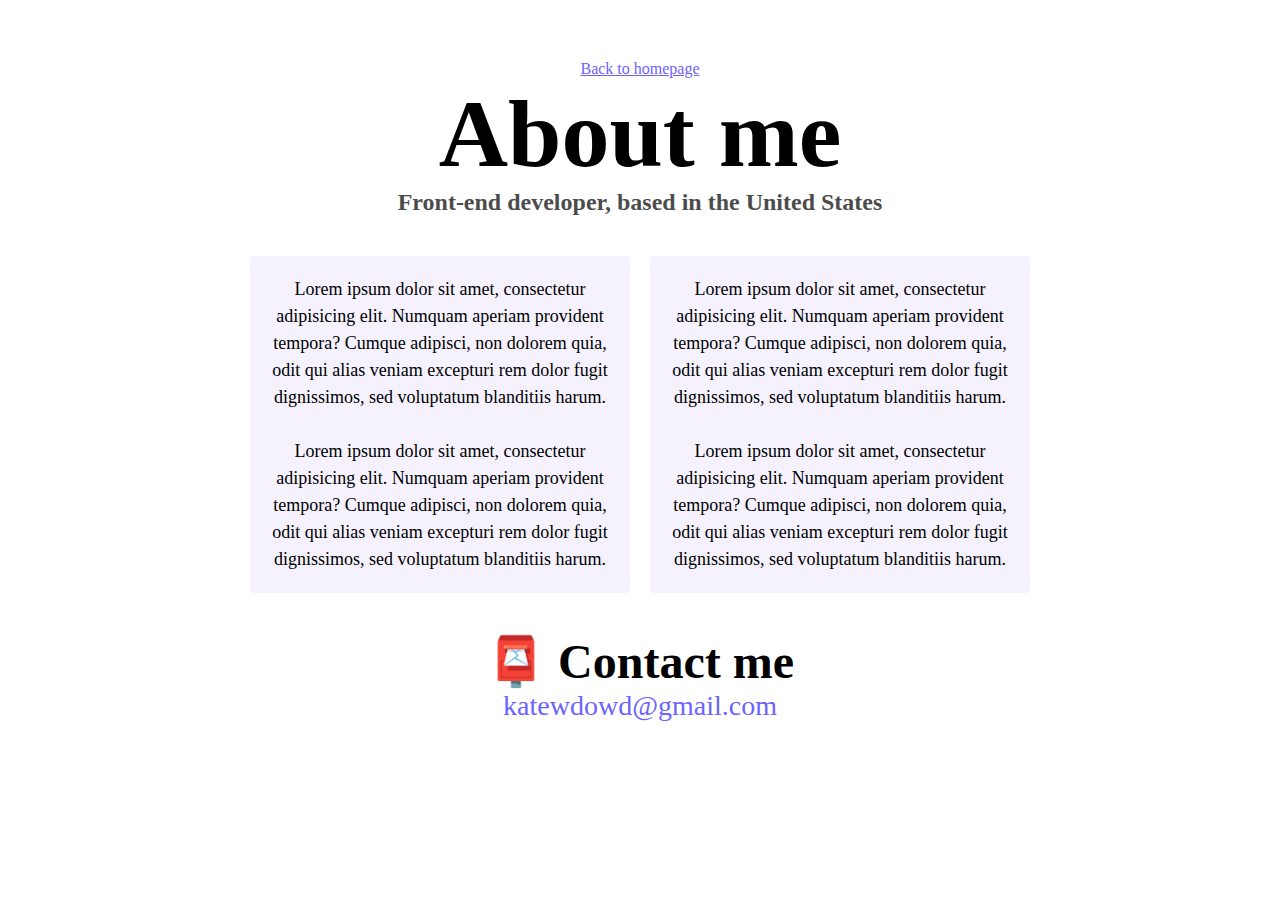
==== about.html @ afcb58ba "Initial commit" ====
<!DOCTYPE html>
<html lang="en">
  <head>
    <meta charset="UTF-8" />
    <meta name="viewport" content="width=device-width, initial-scale=1.0" />
    <meta http-equiv="X-UA-Compatible" content="ie=edge" />
    <link rel="stylesheet" href="src/style.css" />
    <title>Kate Dowd</title>
  </head>
  <body>
    <a href="index.html" class="homepage-link">Back to homepage</a>
    <h1>About me</h1>
    <h3>Front-end developer, based in the United States</h3>
    <div class="about-paragraphs">
      <p>
        Lorem ipsum dolor sit amet, consectetur adipisicing elit. Numquam
        aperiam provident tempora? Cumque adipisci, non dolorem quia, odit qui
        alias veniam excepturi rem dolor fugit dignissimos, sed voluptatum
        blanditiis harum.
        <br />
        <br />
        Lorem ipsum dolor sit amet, consectetur adipisicing elit. Numquam
        aperiam provident tempora? Cumque adipisci, non dolorem quia, odit qui
        alias veniam excepturi rem dolor fugit dignissimos, sed voluptatum
        blanditiis harum.
      </p>
      <p>
        Lorem ipsum dolor sit amet, consectetur adipisicing elit. Numquam
        aperiam provident tempora? Cumque adipisci, non dolorem quia, odit qui
        alias veniam excepturi rem dolor fugit dignissimos, sed voluptatum
        blanditiis harum.
        <br />
        <br />
        Lorem ipsum dolor sit amet, consectetur adipisicing elit. Numquam
        aperiam provident tempora? Cumque adipisci, non dolorem quia, odit qui
        alias veniam excepturi rem dolor fugit dignissimos, sed voluptatum
        blanditiis harum.
      </p>
    </div>
    <div id="contact">
      <h2>📮 Contact me</h2>
      <a href="mailto:katewdowd@gmail.com" class="email-link"
        >katewdowd@gmail.com</a
      >
    </div>
  </body>
</html>
---- src/style.css ----
:root {
  --primary-color: #6c63ff;
  --secondary-color: #f5f2fe;
  --box-shadow: 0 5px 10px rgba(0, 0, 0, 0.3);
}

body {
  display: block;
  margin: 60px auto;
  max-width: 800px;
}

h1,
h2,
h3 {
  text-align: center;
  margin: 0;
}

h1 {
  display: block;
  font-size: 96px;
  font-weight: bold;
}

h2 {
  display: block;
  font-size: 48px;
  font-weight: bold;
}

h3 {
  display: block;
  font-size: 24px;
  opacity: 0.7;
}

.navigation-links {
  display: flex;
  margin-top: 40px;
  justify-content: center;
}

.navigation-links a {
  margin: 20px;
  border-radius: 4px;
  padding: 20px 15px;
  text-decoration: none;
  text-transform: capitalize;
}

.contact-link {
  background: var(--primary-color);
  box-shadow: var(--box-shadow);
  color: white;
}
.about-link {
  color: var(--primary-color);
  border: 1px solid var(--primary-color);
}

.about-paragraphs {
  display: flex;
  margin: 30px 0;
}

.about-paragraphs p {
  margin: 10px;
}

p {
  background: var(--secondary-color);
  padding: 20px;
  border-radius: 4px;
  font-size: 18px;
  line-height: 1.5;
  text-align: center;
}

.email-link {
  display: flex;
  justify-content: center;
  color: var(--primary-color);
  font-size: 28px;
  text-decoration: none;
}

.homepage-link {
  color: var(--primary-color);
  text-align: center;
  display: block;
}
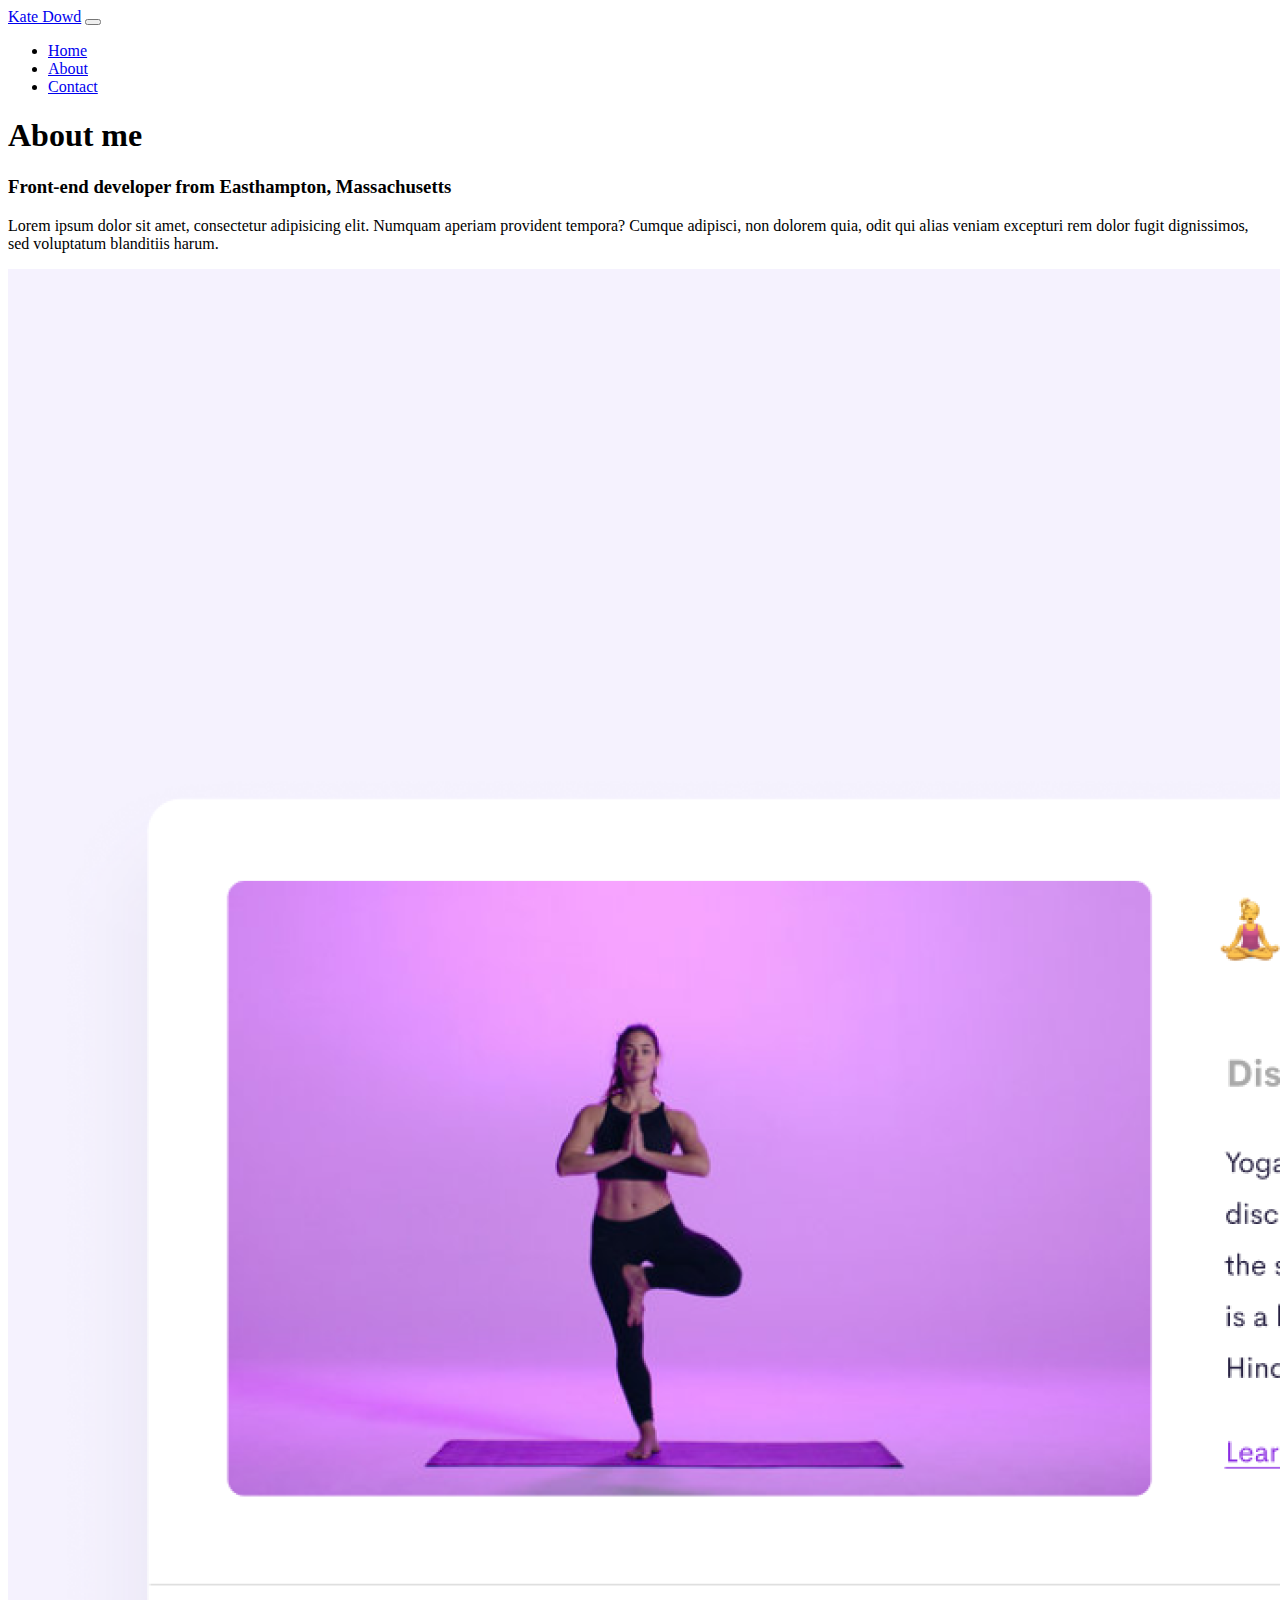
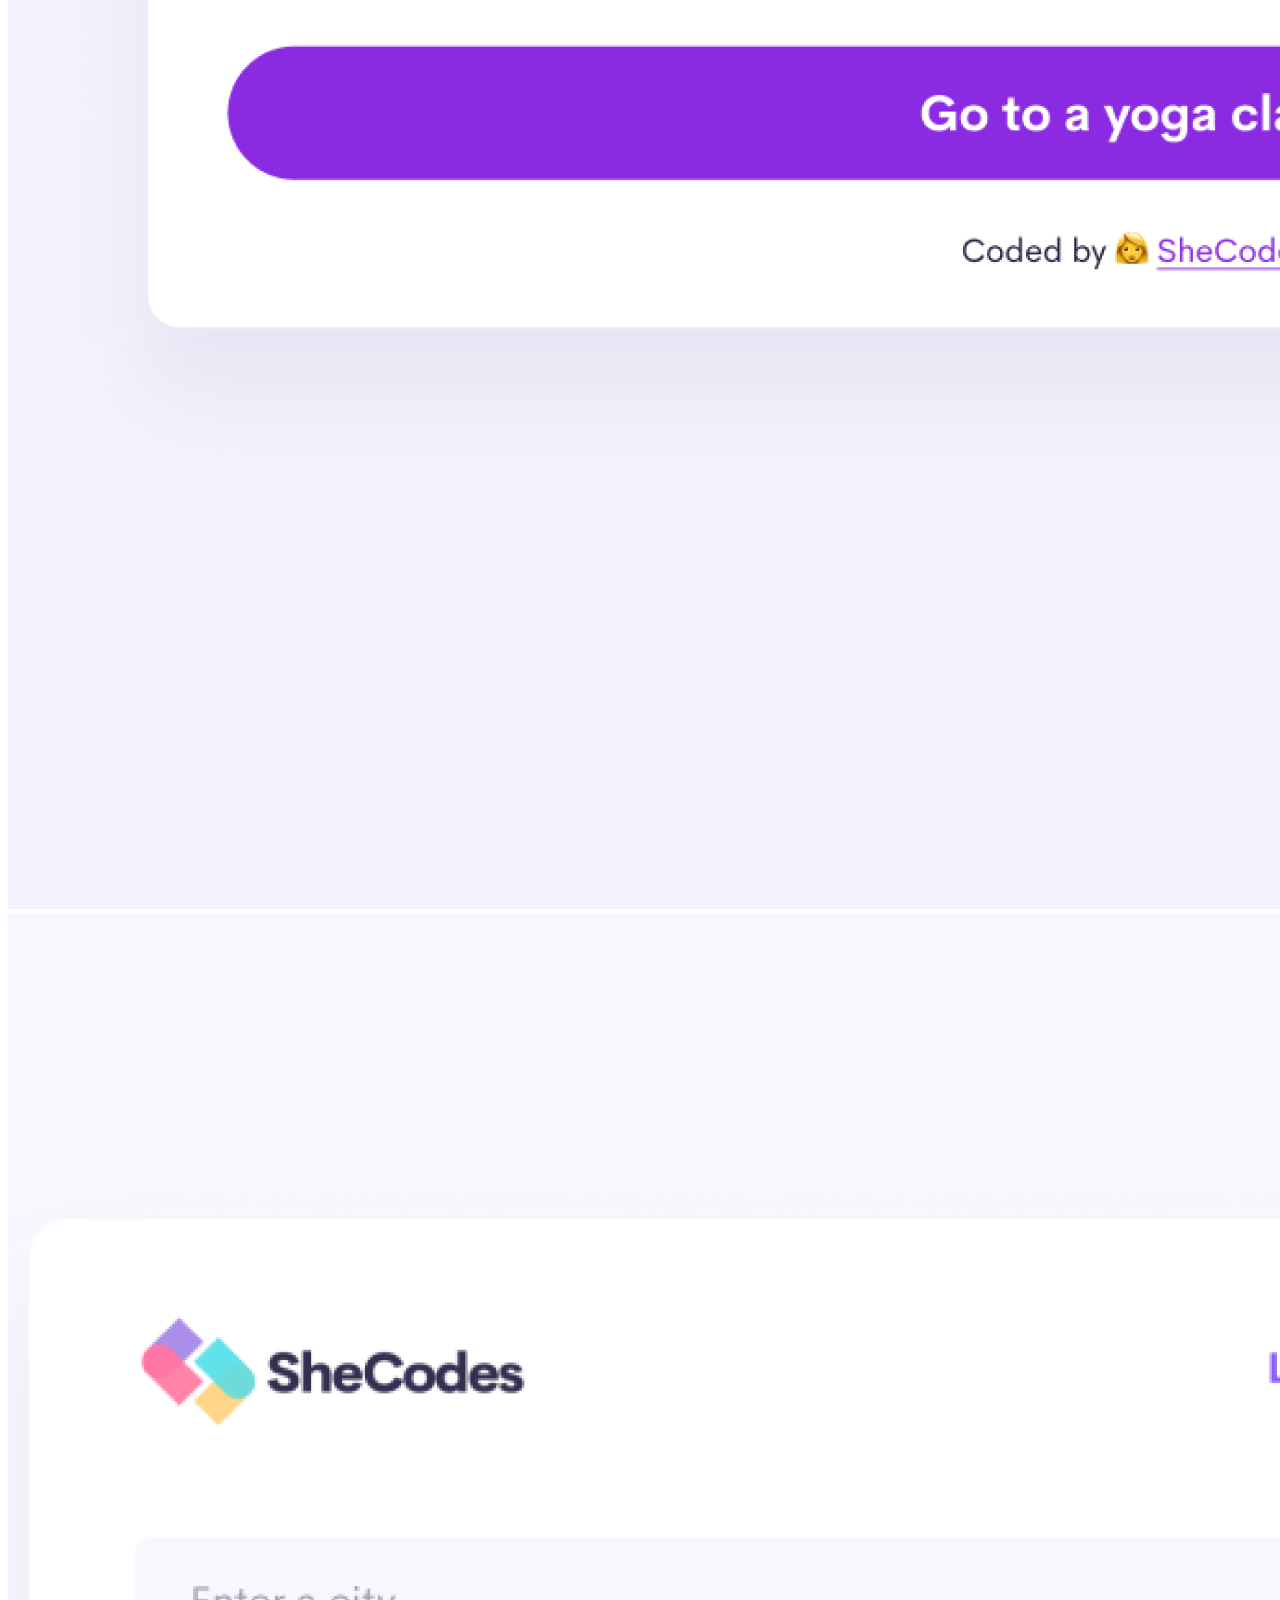
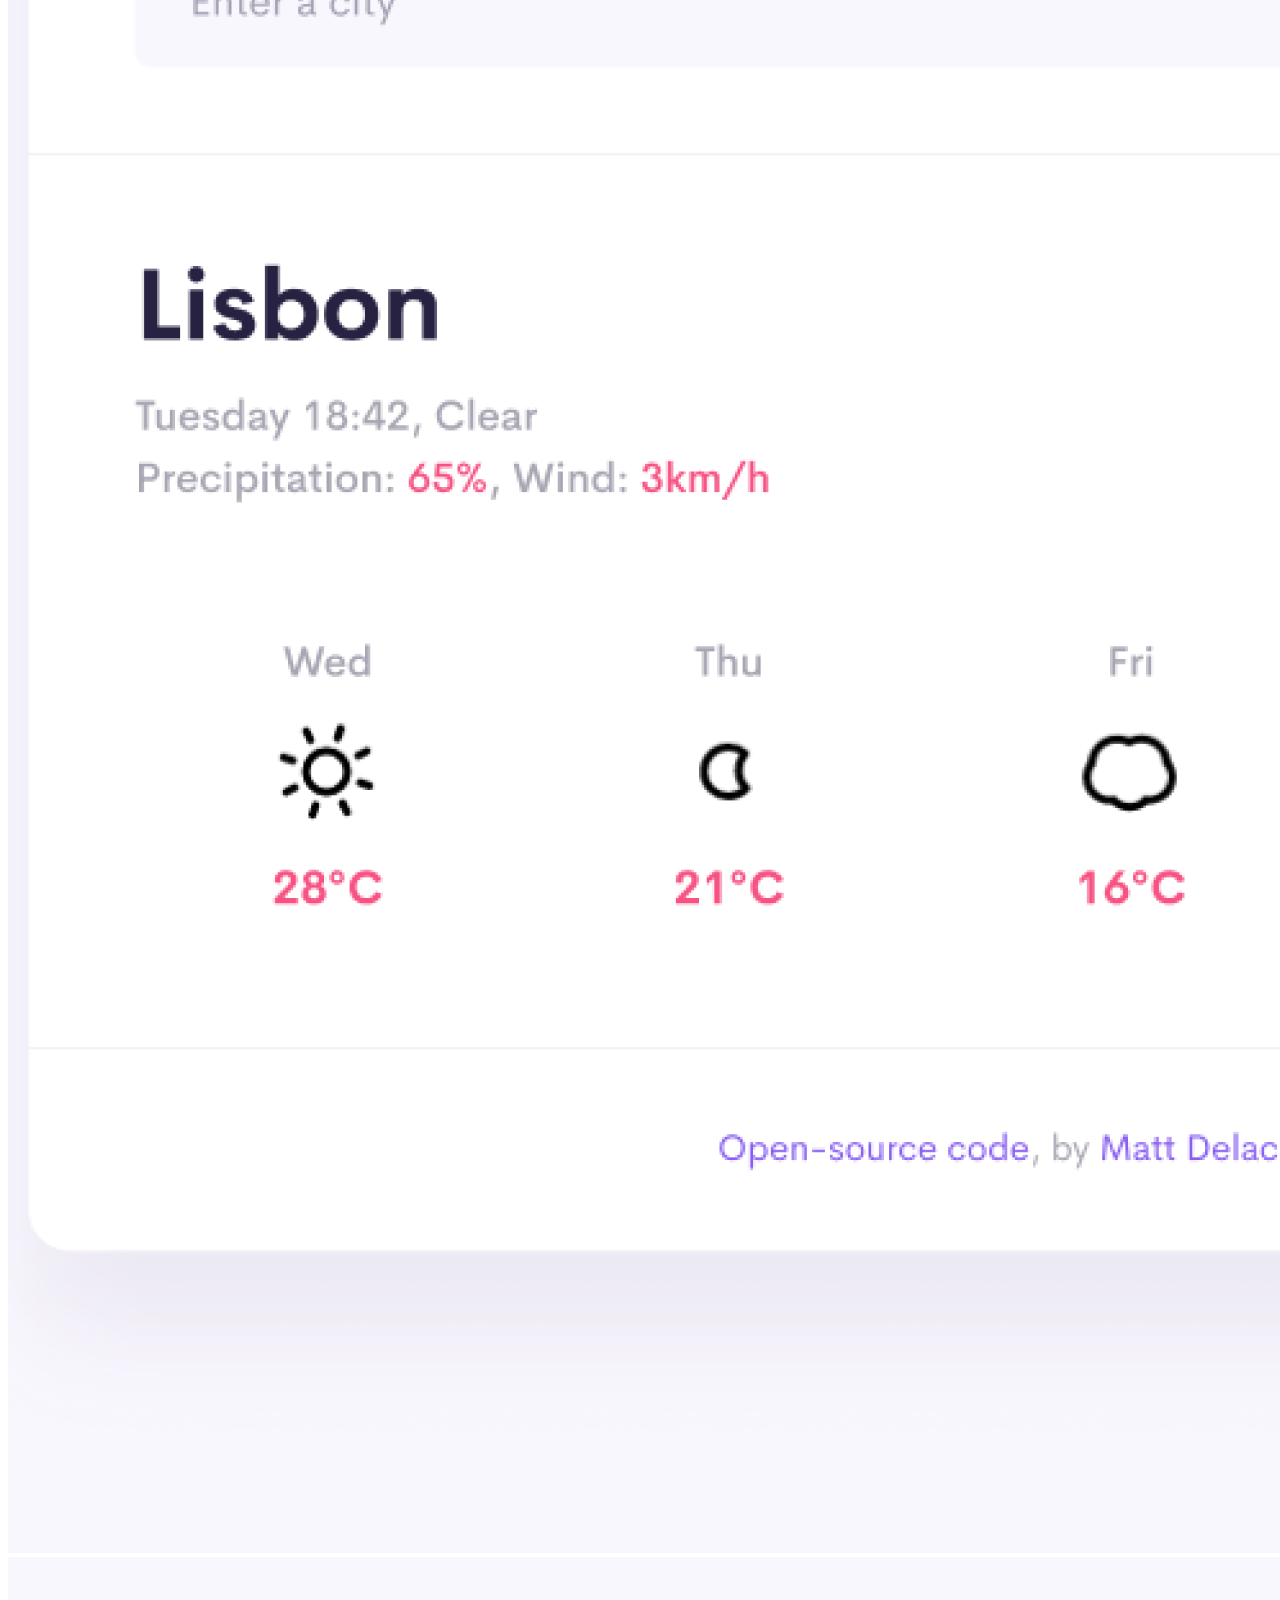
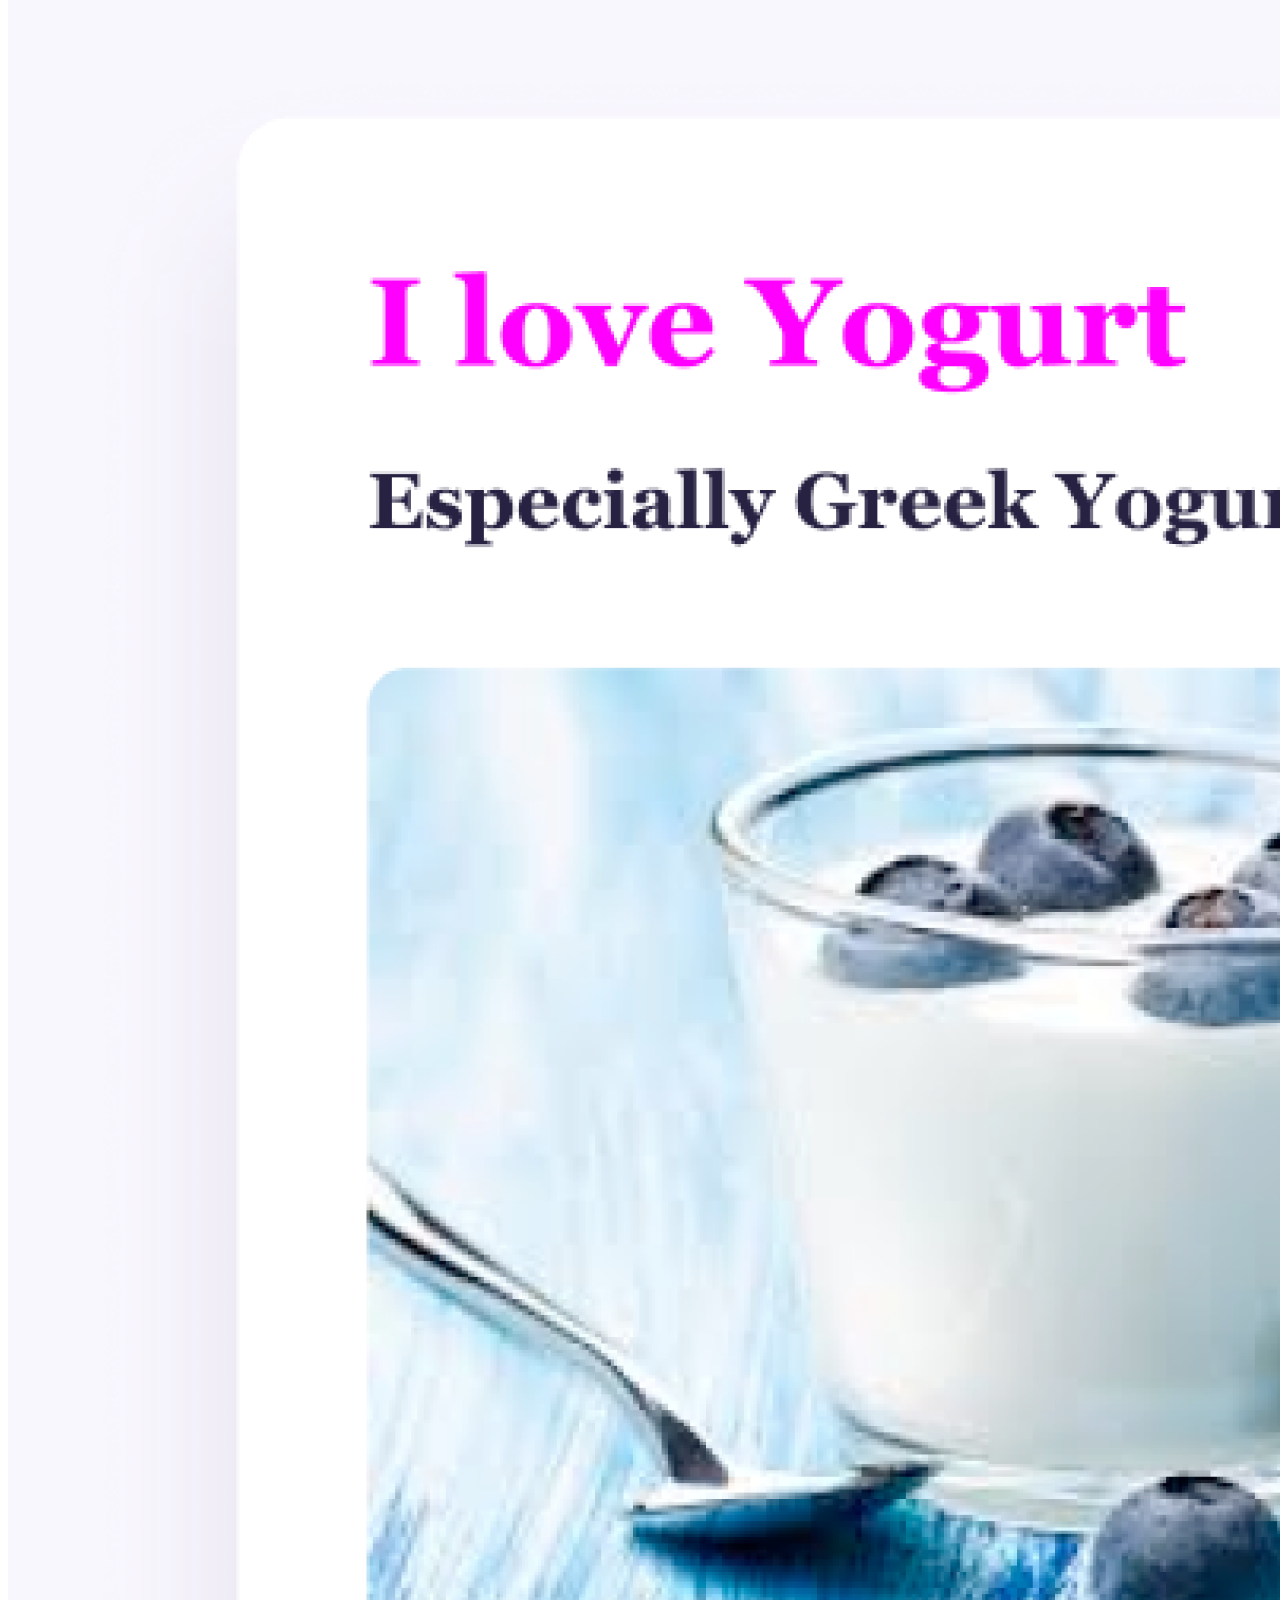
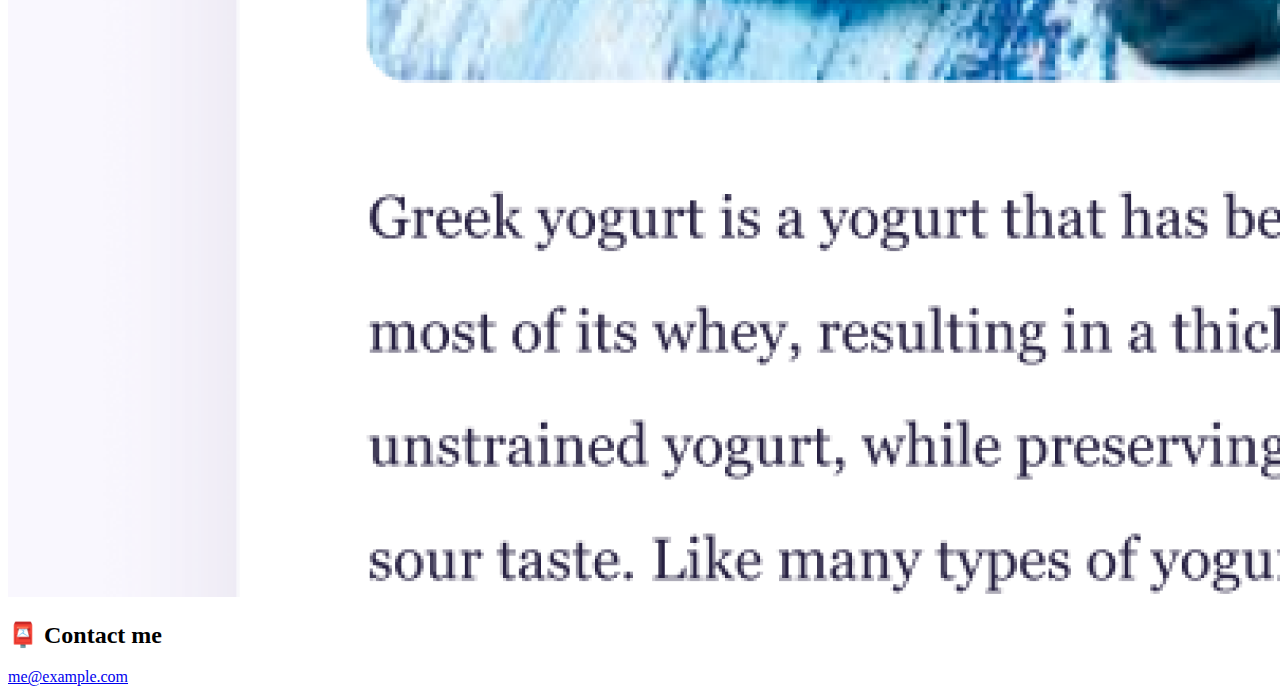
==== commit 3bcb0c51: "Uploaded project" ====
--- a/about.html
+++ b/about.html
@@ -2,46 +2,90 @@
 <html lang="en">
   <head>
     <meta charset="UTF-8" />
+    <meta http-equiv="X-UA-Compatible" content="IE=edge" />
     <meta name="viewport" content="width=device-width, initial-scale=1.0" />
-    <meta http-equiv="X-UA-Compatible" content="ie=edge" />
-    <link rel="stylesheet" href="src/style.css" />
-    <title>Kate Dowd</title>
+    <link
+      href="https://cdn.jsdelivr.net/npm/bootstrap@5.0.1/dist/css/bootstrap.min.css"
+      rel="stylesheet"
+      integrity="sha384-+0n0xVW2eSR5OomGNYDnhzAbDsOXxcvSN1TPprVMTNDbiYZCxYbOOl7+AMvyTG2x"
+      crossorigin="anonymous"
+    />
+    <script
+      src="https://cdn.jsdelivr.net/npm/bootstrap@5.0.1/dist/js/bootstrap.bundle.min.js"
+      integrity="sha384-gtEjrD/SeCtmISkJkNUaaKMoLD0//ElJ19smozuHV6z3Iehds+3Ulb9Bn9Plx0x4"
+      crossorigin="anonymous"
+    ></script>
+    <link rel="stylesheet" href="style.css" />
+    <title>About Kate Dowd</title>
   </head>
   <body>
-    <a href="index.html" class="homepage-link">Back to homepage</a>
+    <nav class="navbar navbar-expand-lg navbar-light bg-light">
+      <div class="container-fluid">
+        <a class="navbar-brand" href="index.html">Kate Dowd</a>
+        <button
+          class="navbar-toggler"
+          type="button"
+          data-bs-toggle="collapse"
+          data-bs-target="#navbarNav"
+          aria-controls="navbarNav"
+          aria-expanded="false"
+          aria-label="Toggle navigation"
+        >
+          <span class="navbar-toggler-icon"></span>
+        </button>
+        <div class="collapse navbar-collapse" id="navbarNav">
+          <ul class="navbar-nav">
+            <li class="nav-item">
+              <a class="nav-link active" aria-current="page" href="index.html"
+                >Home</a
+              >
+            </li>
+            <li class="nav-item">
+              <a class="nav-link" href="about.html">About</a>
+            </li>
+            <li class="nav-item">
+              <a class="nav-link" href="about.html#contact">Contact</a>
+            </li>
+          </ul>
+        </div>
+      </div>
+    </nav>
+
     <h1>About me</h1>
-    <h3>Front-end developer, based in the United States</h3>
-    <div class="about-paragraphs">
-      <p>
-        Lorem ipsum dolor sit amet, consectetur adipisicing elit. Numquam
-        aperiam provident tempora? Cumque adipisci, non dolorem quia, odit qui
-        alias veniam excepturi rem dolor fugit dignissimos, sed voluptatum
-        blanditiis harum.
-        <br />
-        <br />
-        Lorem ipsum dolor sit amet, consectetur adipisicing elit. Numquam
-        aperiam provident tempora? Cumque adipisci, non dolorem quia, odit qui
-        alias veniam excepturi rem dolor fugit dignissimos, sed voluptatum
-        blanditiis harum.
-      </p>
-      <p>
-        Lorem ipsum dolor sit amet, consectetur adipisicing elit. Numquam
-        aperiam provident tempora? Cumque adipisci, non dolorem quia, odit qui
-        alias veniam excepturi rem dolor fugit dignissimos, sed voluptatum
-        blanditiis harum.
-        <br />
-        <br />
-        Lorem ipsum dolor sit amet, consectetur adipisicing elit. Numquam
-        aperiam provident tempora? Cumque adipisci, non dolorem quia, odit qui
-        alias veniam excepturi rem dolor fugit dignissimos, sed voluptatum
-        blanditiis harum.
-      </p>
+    <h3>Front-end developer from Easthampton, Massachusetts</h3>
+    <p>
+      Lorem ipsum dolor sit amet, consectetur adipisicing elit. Numquam aperiam
+      provident tempora? Cumque adipisci, non dolorem quia, odit qui alias
+      veniam excepturi rem dolor fugit dignissimos, sed voluptatum blanditiis
+      harum.
+    </p>
+    <div class="container">
+      <div class="project-panels">
+        <div class="row">
+          <div class="col-md-4">
+            <img
+              src="images/yoga.png"
+              class="img-fluid border-white shadow p-2 rounded"
+            />
+          </div>
+          <div class="col-md-4">
+            <img
+              src="images/weather.png"
+              class="img-fluid border-white shadow p-2 rounded"
+            />
+          </div>
+          <div class="col-md-4">
+            <img
+              src="images/yogurt.png"
+              class="img-fluid border-white shadow p-2 rounded"
+            />
+          </div>
+        </div>
+      </div>
     </div>
     <div id="contact">
       <h2>📮 Contact me</h2>
-      <a href="mailto:katewdowd@gmail.com" class="email-link"
-        >katewdowd@gmail.com</a
-      >
+      <a href="mailto:[email]" class="email-link">me@example.com</a>
     </div>
   </body>
 </html>
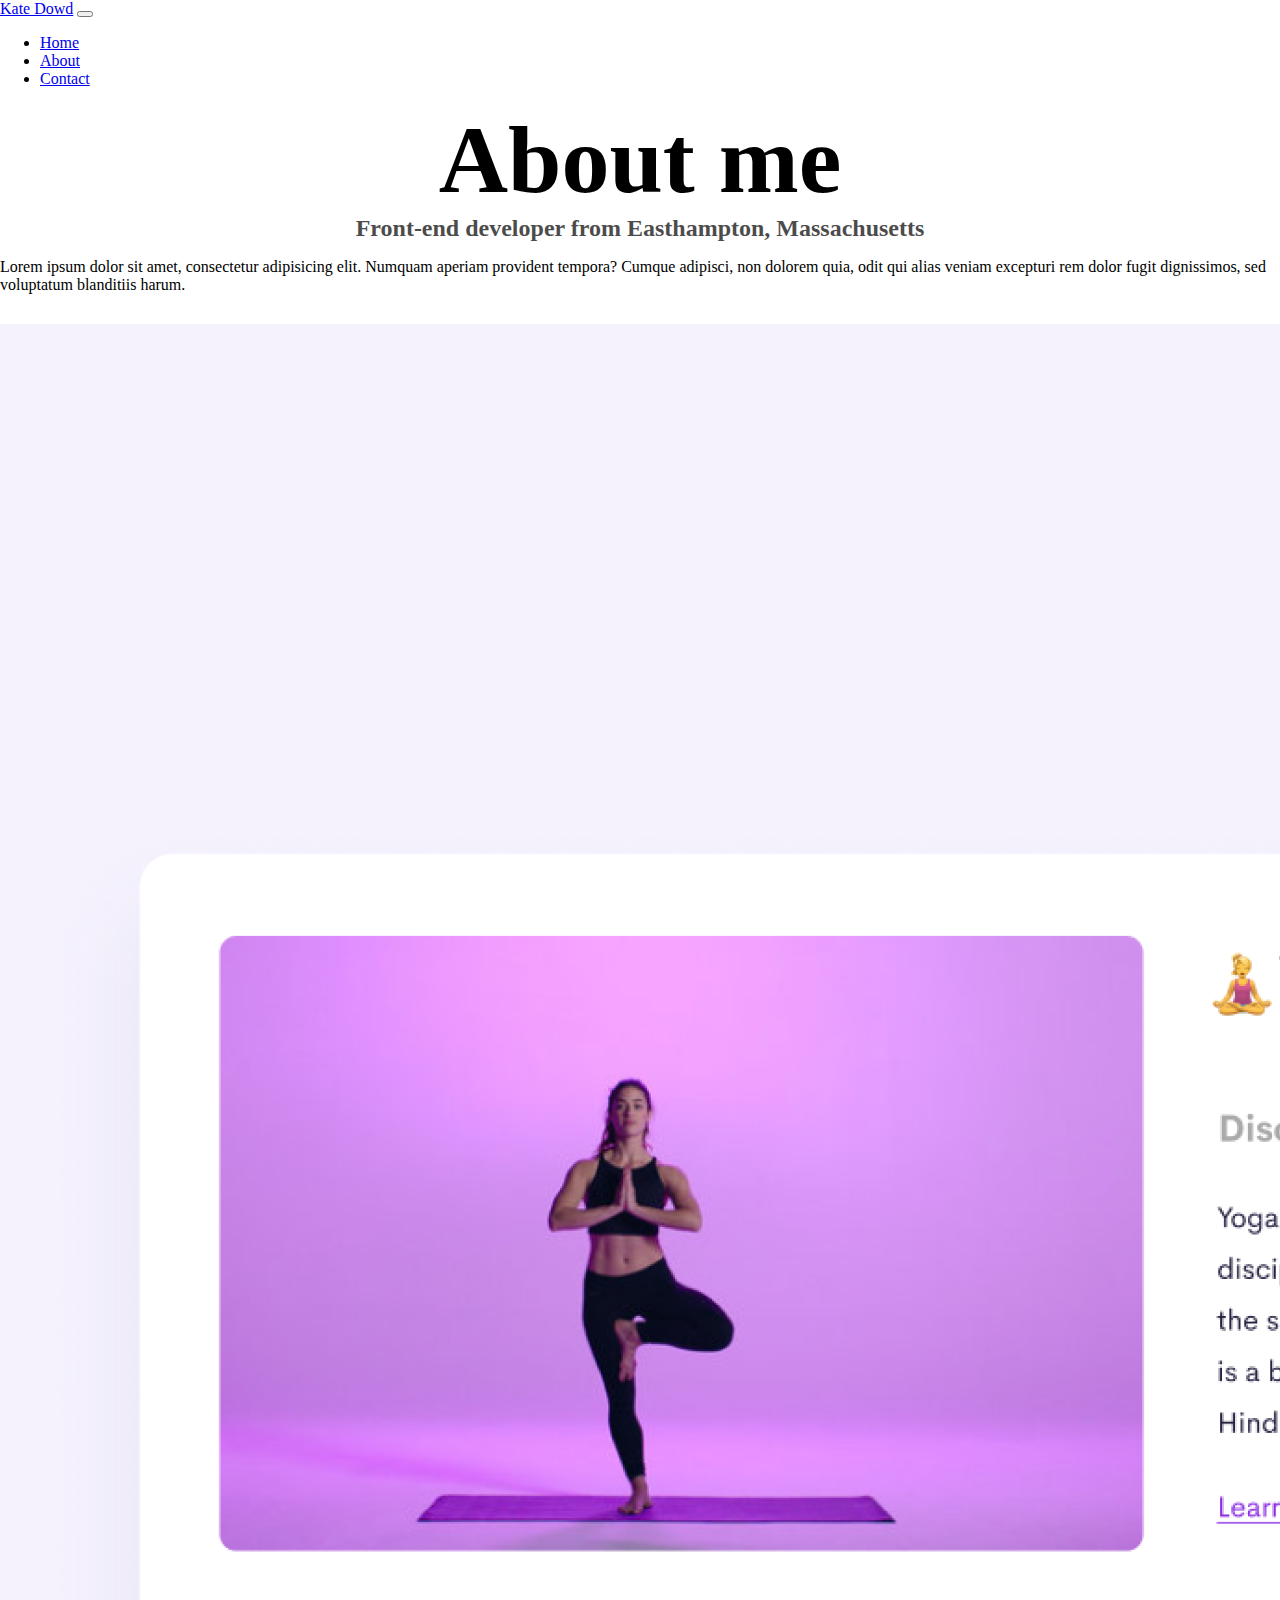
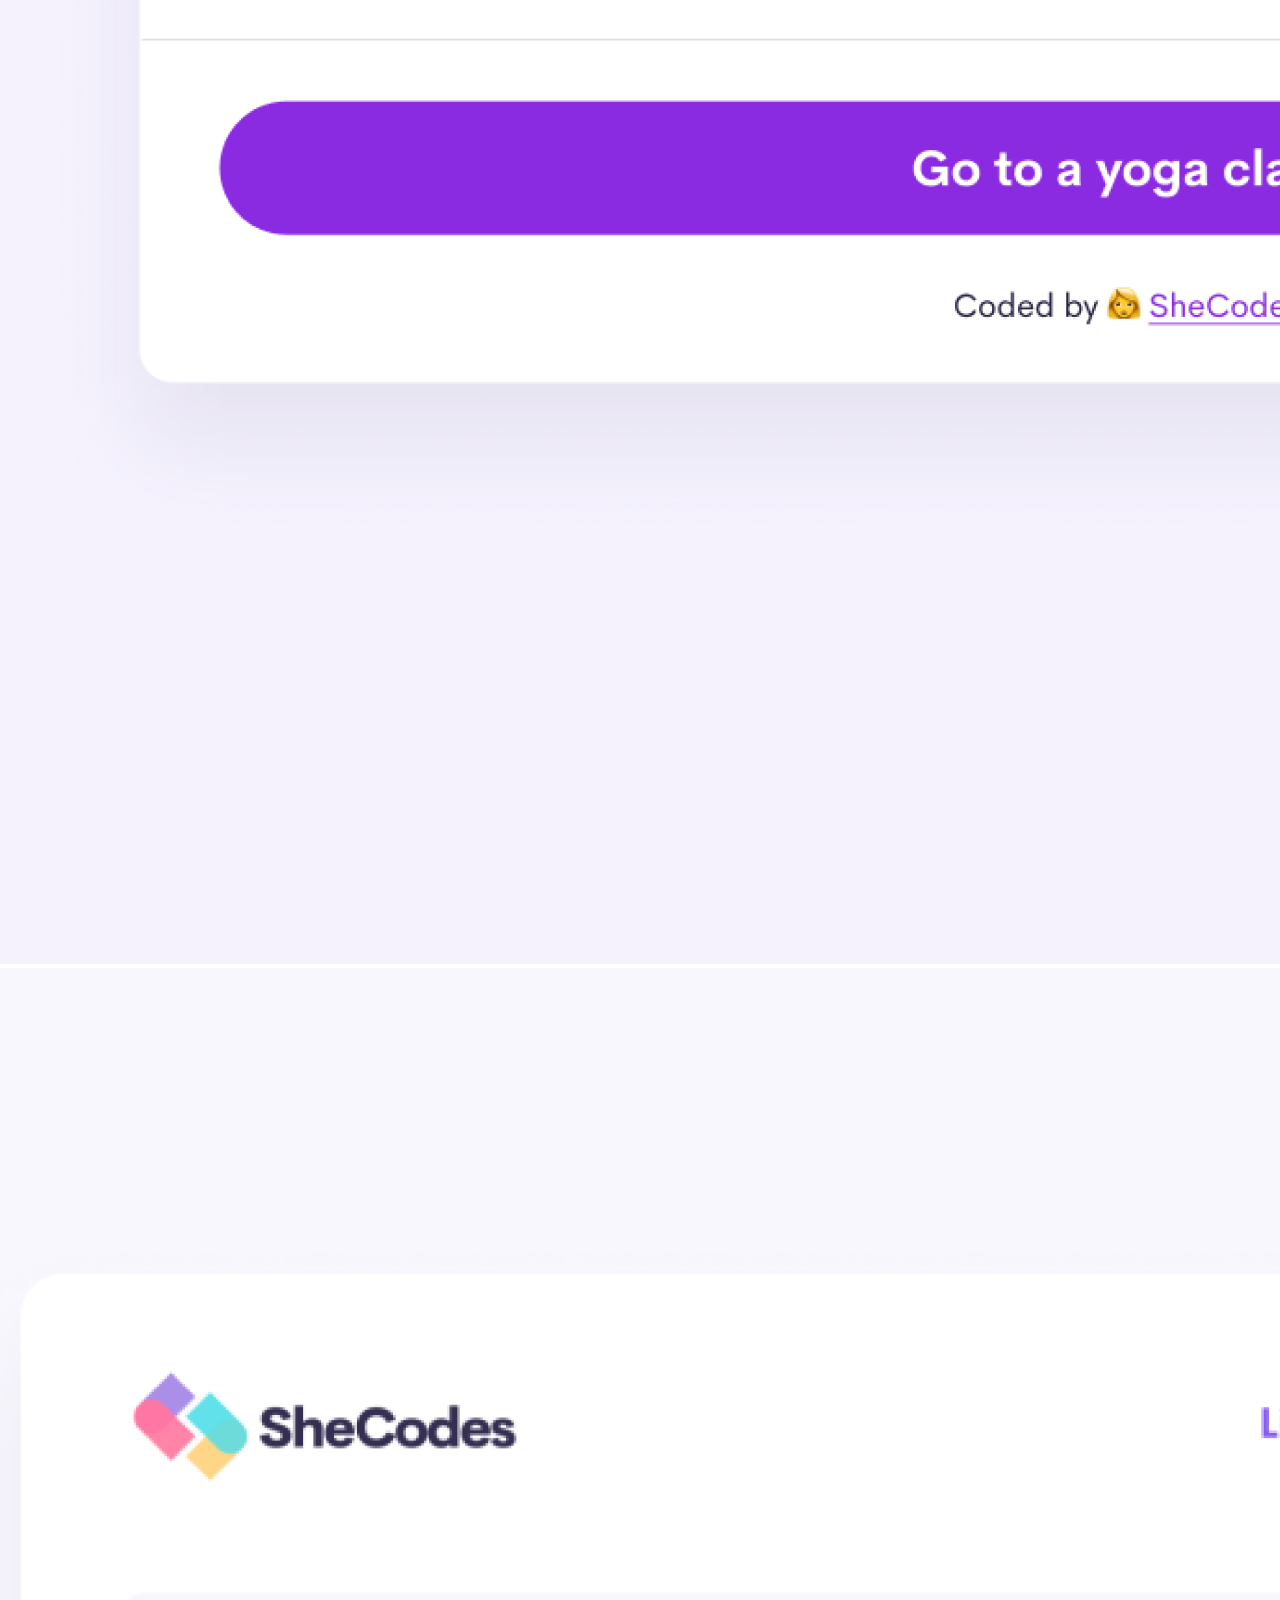
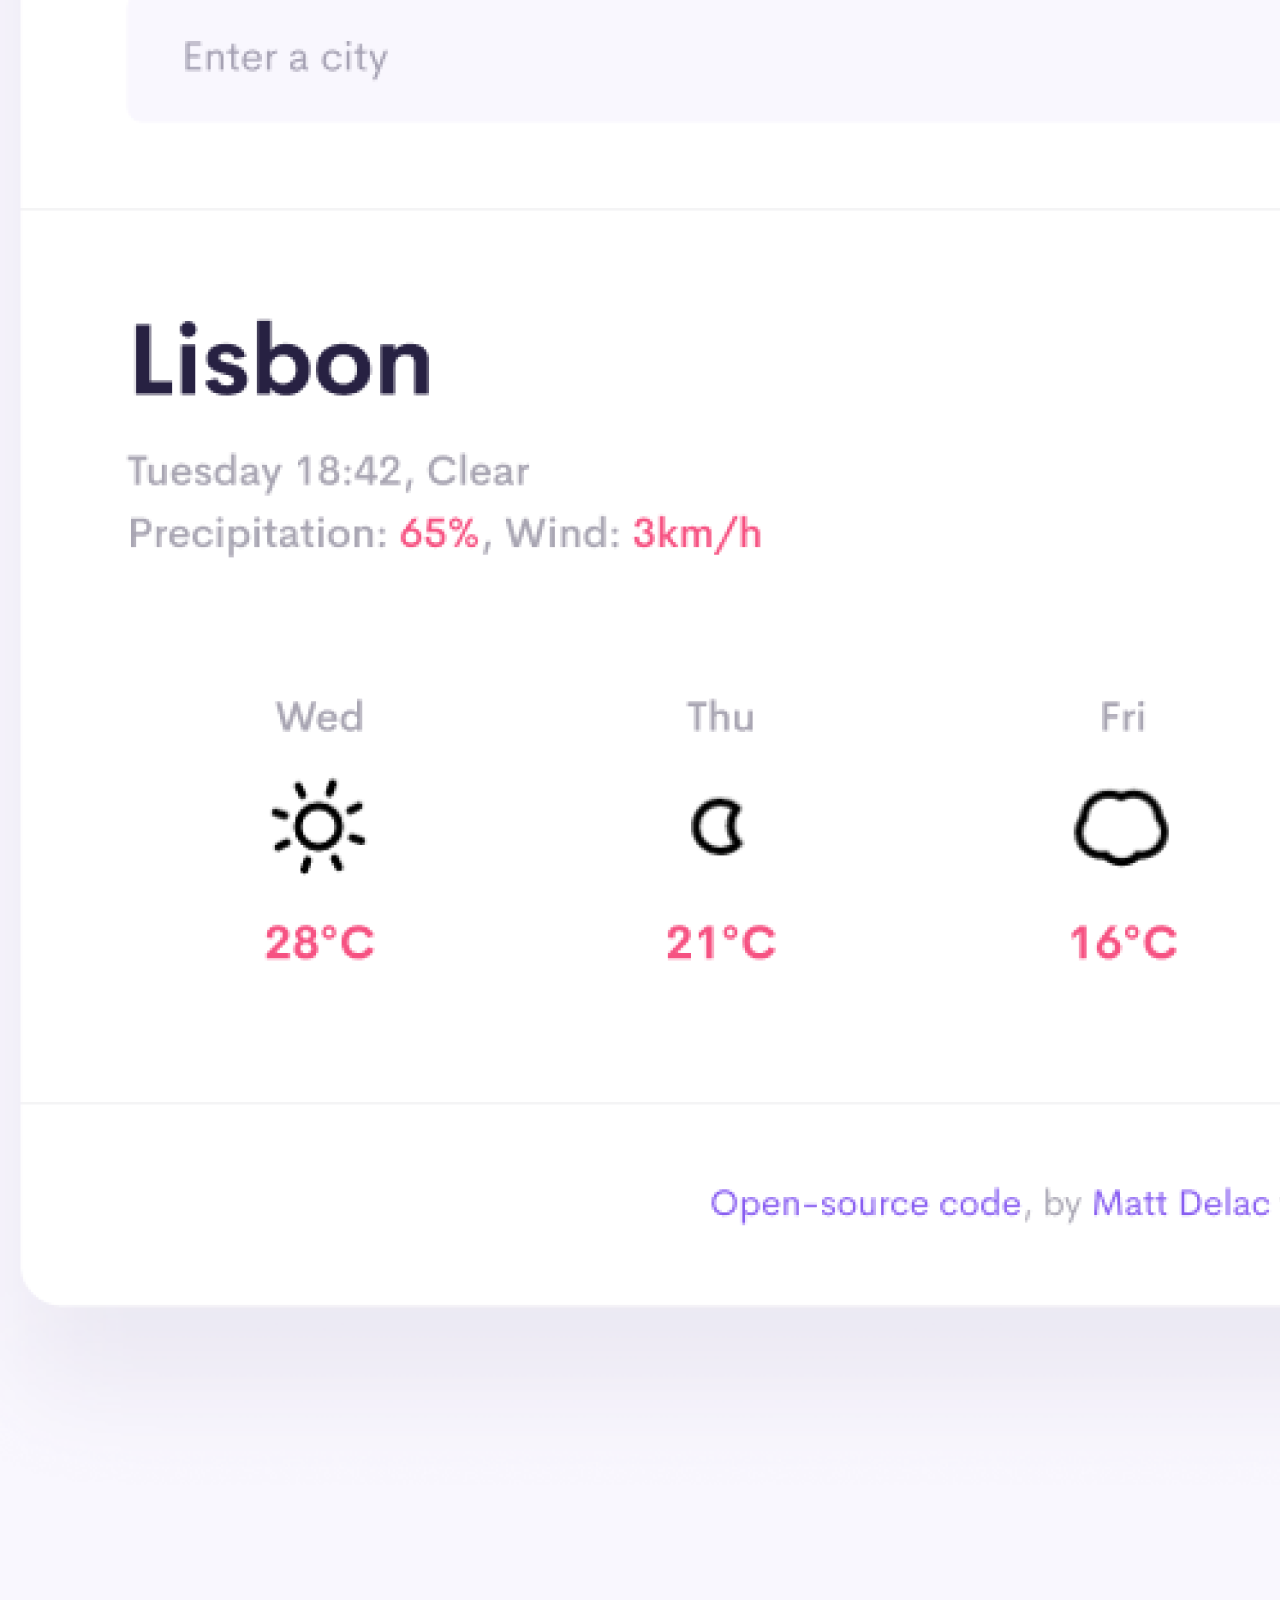
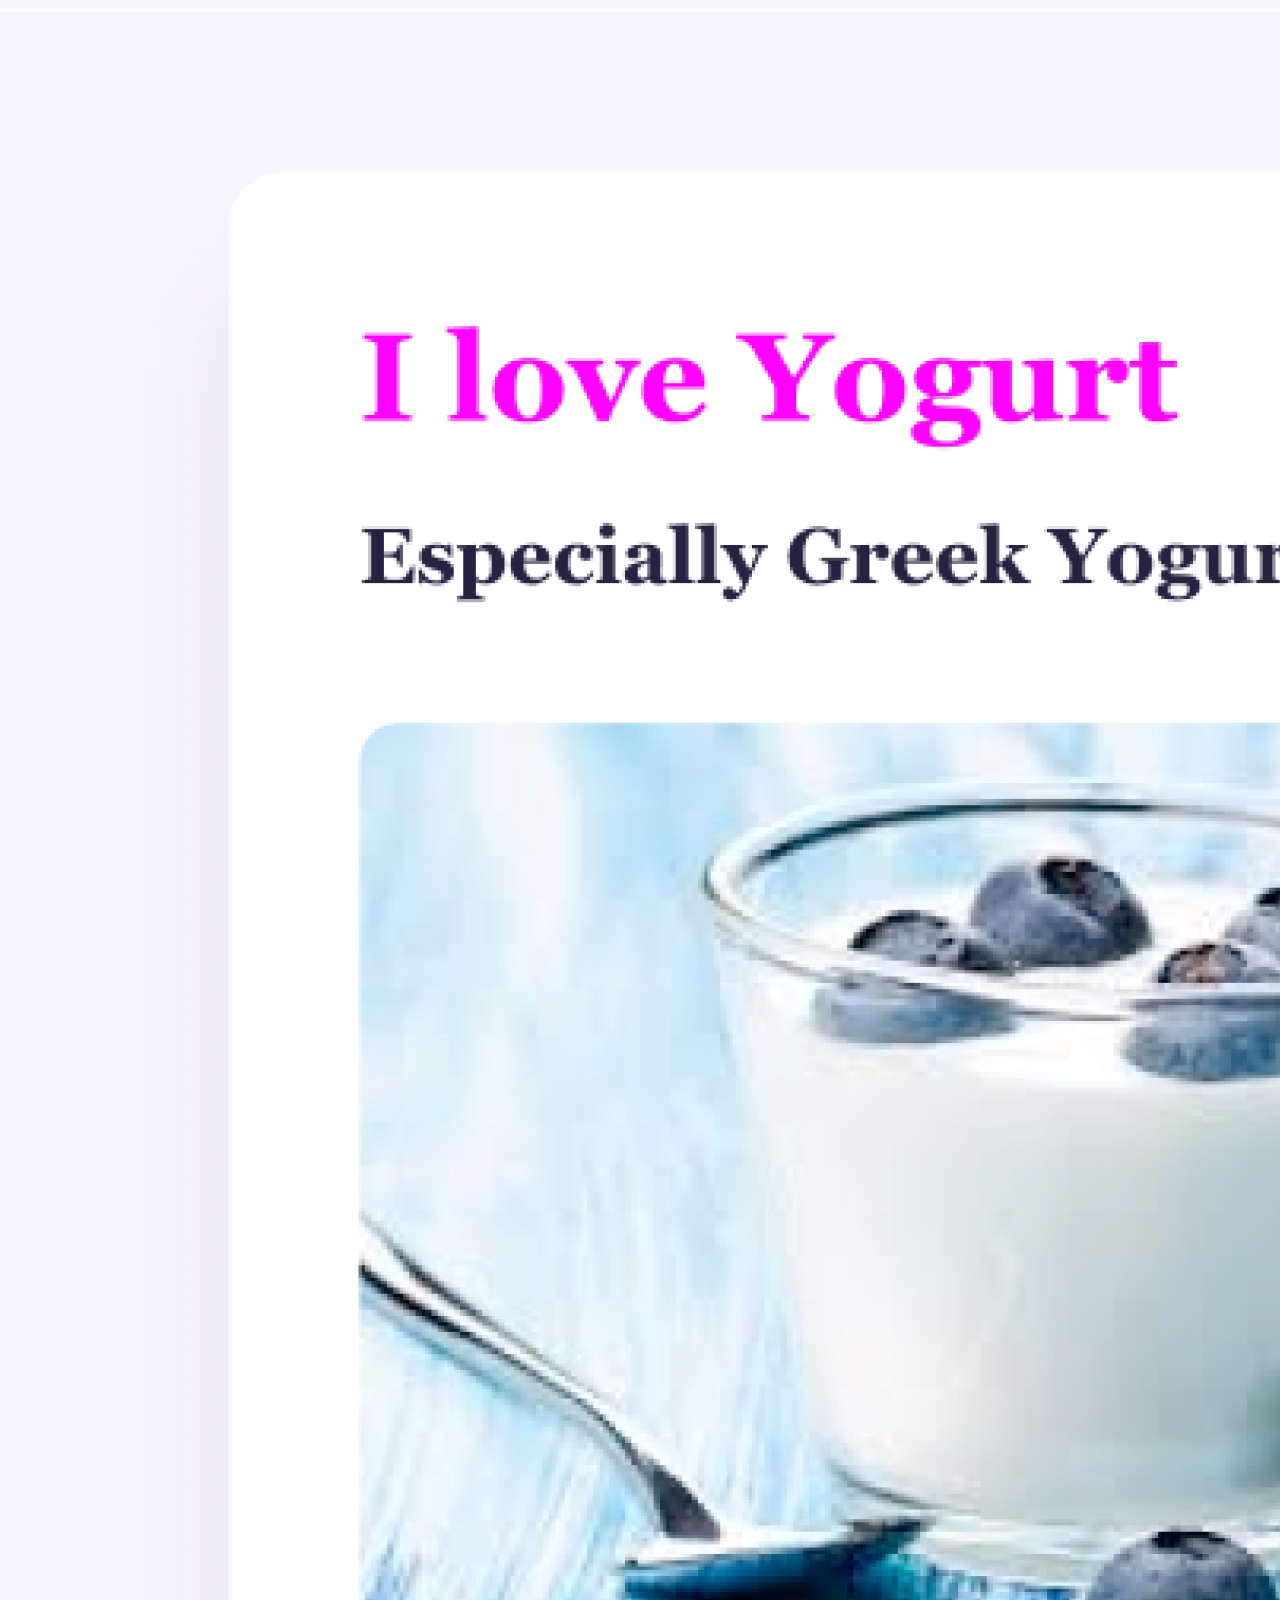
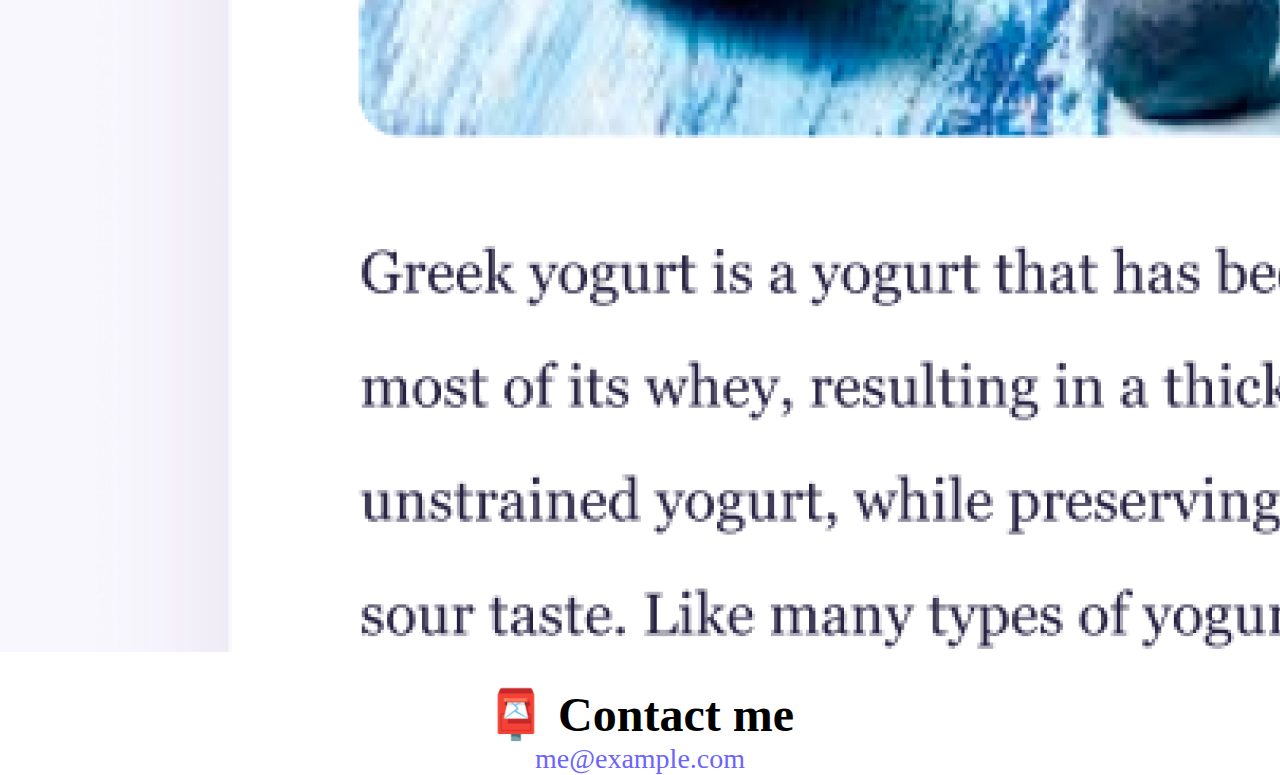
==== commit fcc65cf9: "updated css path" ====
--- a/about.html
+++ b/about.html
@@ -15,7 +15,7 @@
       integrity="sha384-gtEjrD/SeCtmISkJkNUaaKMoLD0//ElJ19smozuHV6z3Iehds+3Ulb9Bn9Plx0x4"
       crossorigin="anonymous"
     ></script>
-    <link rel="stylesheet" href="style.css" />
+    <link rel="stylesheet" href="src/style.css" />
     <title>About Kate Dowd</title>
   </head>
   <body>
--- a/src/style.css
+++ b/src/style.css
@@ -0,0 +1,95 @@
+:root {
+  --primary-color: #6c63ff;
+  --secondary-color: #f5f2fe;
+  --box-shadow: 0 5px 10px rgba(0, 0, 0, 0.3);
+}
+
+body {
+  margin: 0;
+}
+
+h1,
+h2,
+h3 {
+  text-align: center;
+  margin: 0;
+}
+
+h1 {
+  font-size: 96px;
+}
+
+h2 {
+  font-size: 48px;
+}
+
+h3 {
+  font-size: 24px;
+  opacity: 0.7;
+}
+
+h4 {
+  font-size: 48px;
+}
+
+.navigation-links {
+  display: flex;
+  margin-top: 40px;
+  justify-content: center;
+}
+
+.navigation-links a {
+  margin: 20px;
+  border-radius: 4px;
+  padding: 20px 15px;
+  text-decoration: none;
+  text-transform: capitalize;
+}
+
+.contact-link {
+  background: var(--primary-color);
+  box-shadow: var(--box-shadow);
+  color: white;
+}
+
+.about-link {
+  color: var(--primary-color);
+  border: 1px solid var(--primary-color);
+}
+
+.project-links {
+  display: flex;
+  margin-top: 40px;
+  justify-content: flex-start;
+}
+
+.project-links a {
+  border-radius: 4px;
+  padding: 15px 15px;
+  text-decoration: none;
+  text-transform: capitalize;
+  background: var(--primary-color);
+  box-shadow: var(--box-shadow);
+  color: white;
+}
+
+.home-panels {
+  margin: 30px;
+}
+
+.project-panels {
+  display: flex;
+  margin: 30px 0;
+}
+
+.email-link {
+  display: flex;
+  justify-content: center;
+  color: var(--primary-color);
+  font-size: 28px;
+  text-decoration: none;
+}
+
+.email-link:hover {
+  text-decoration: underline;
+}
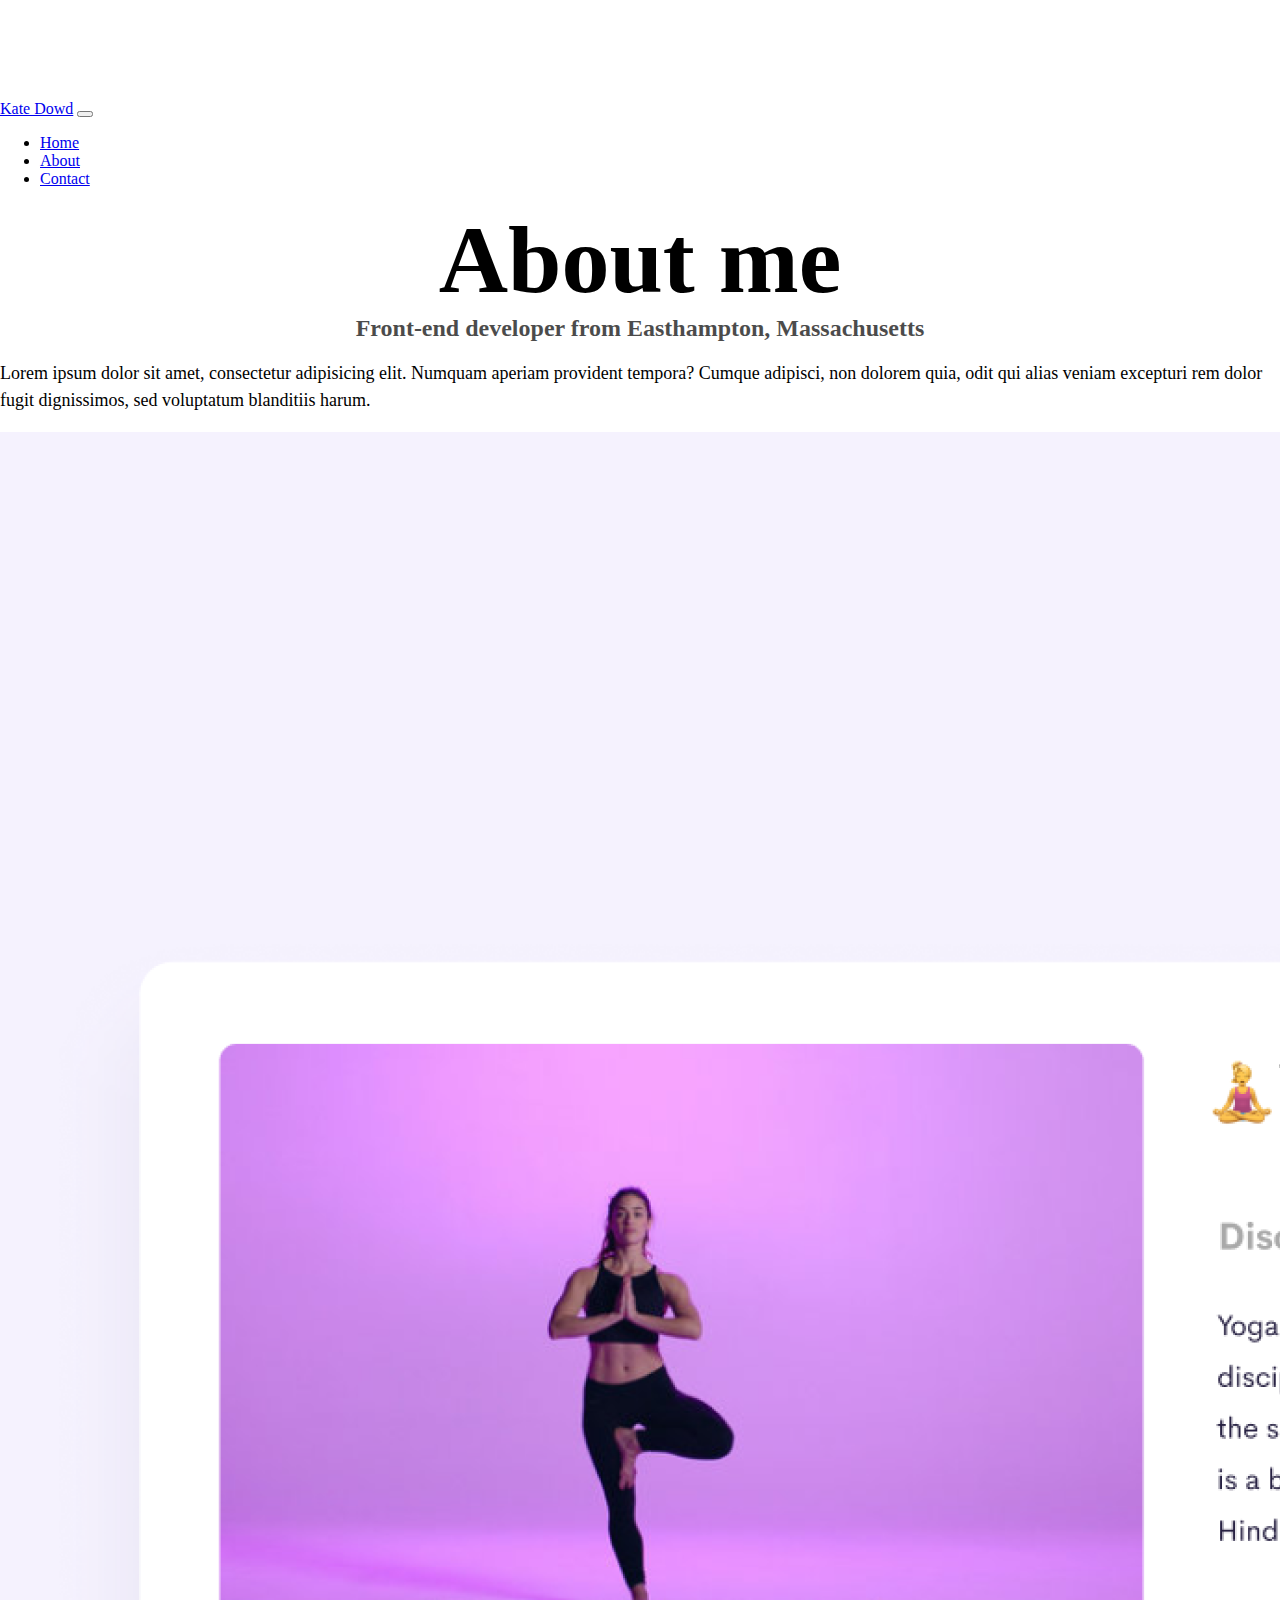
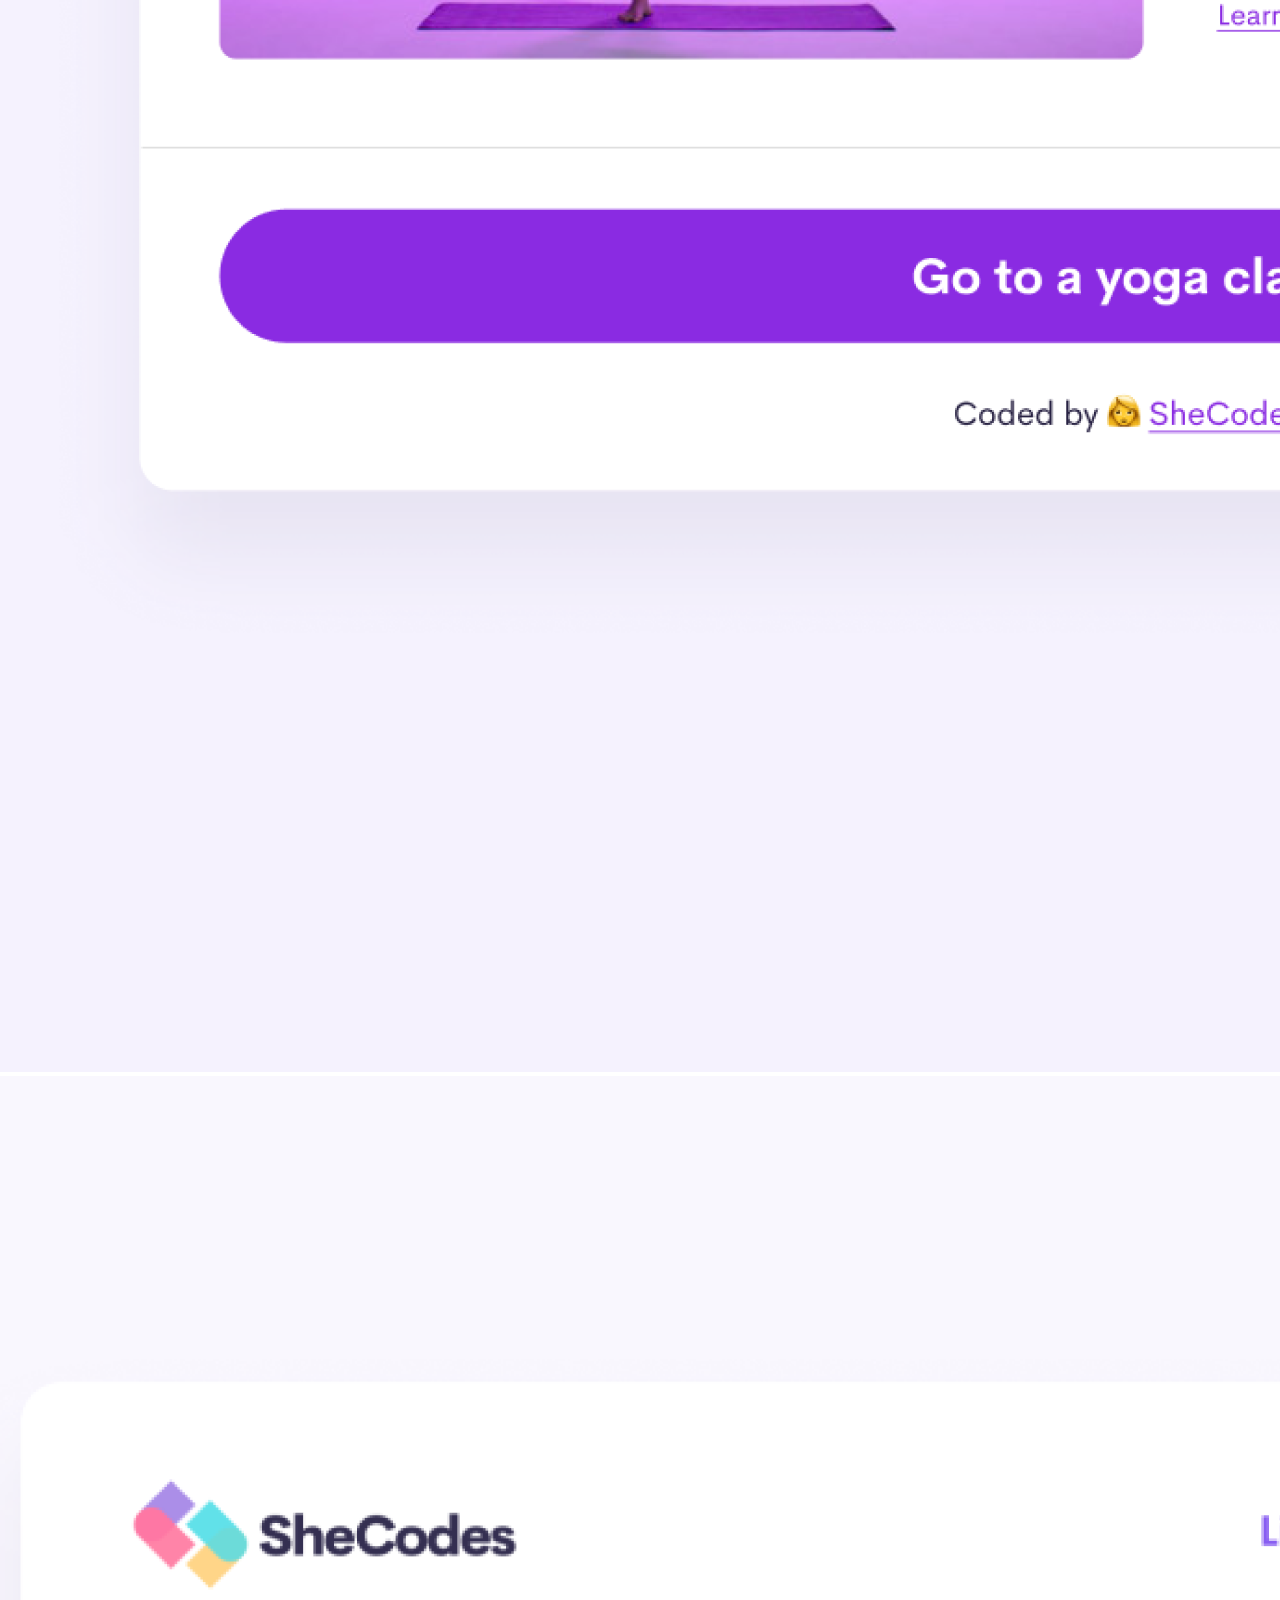
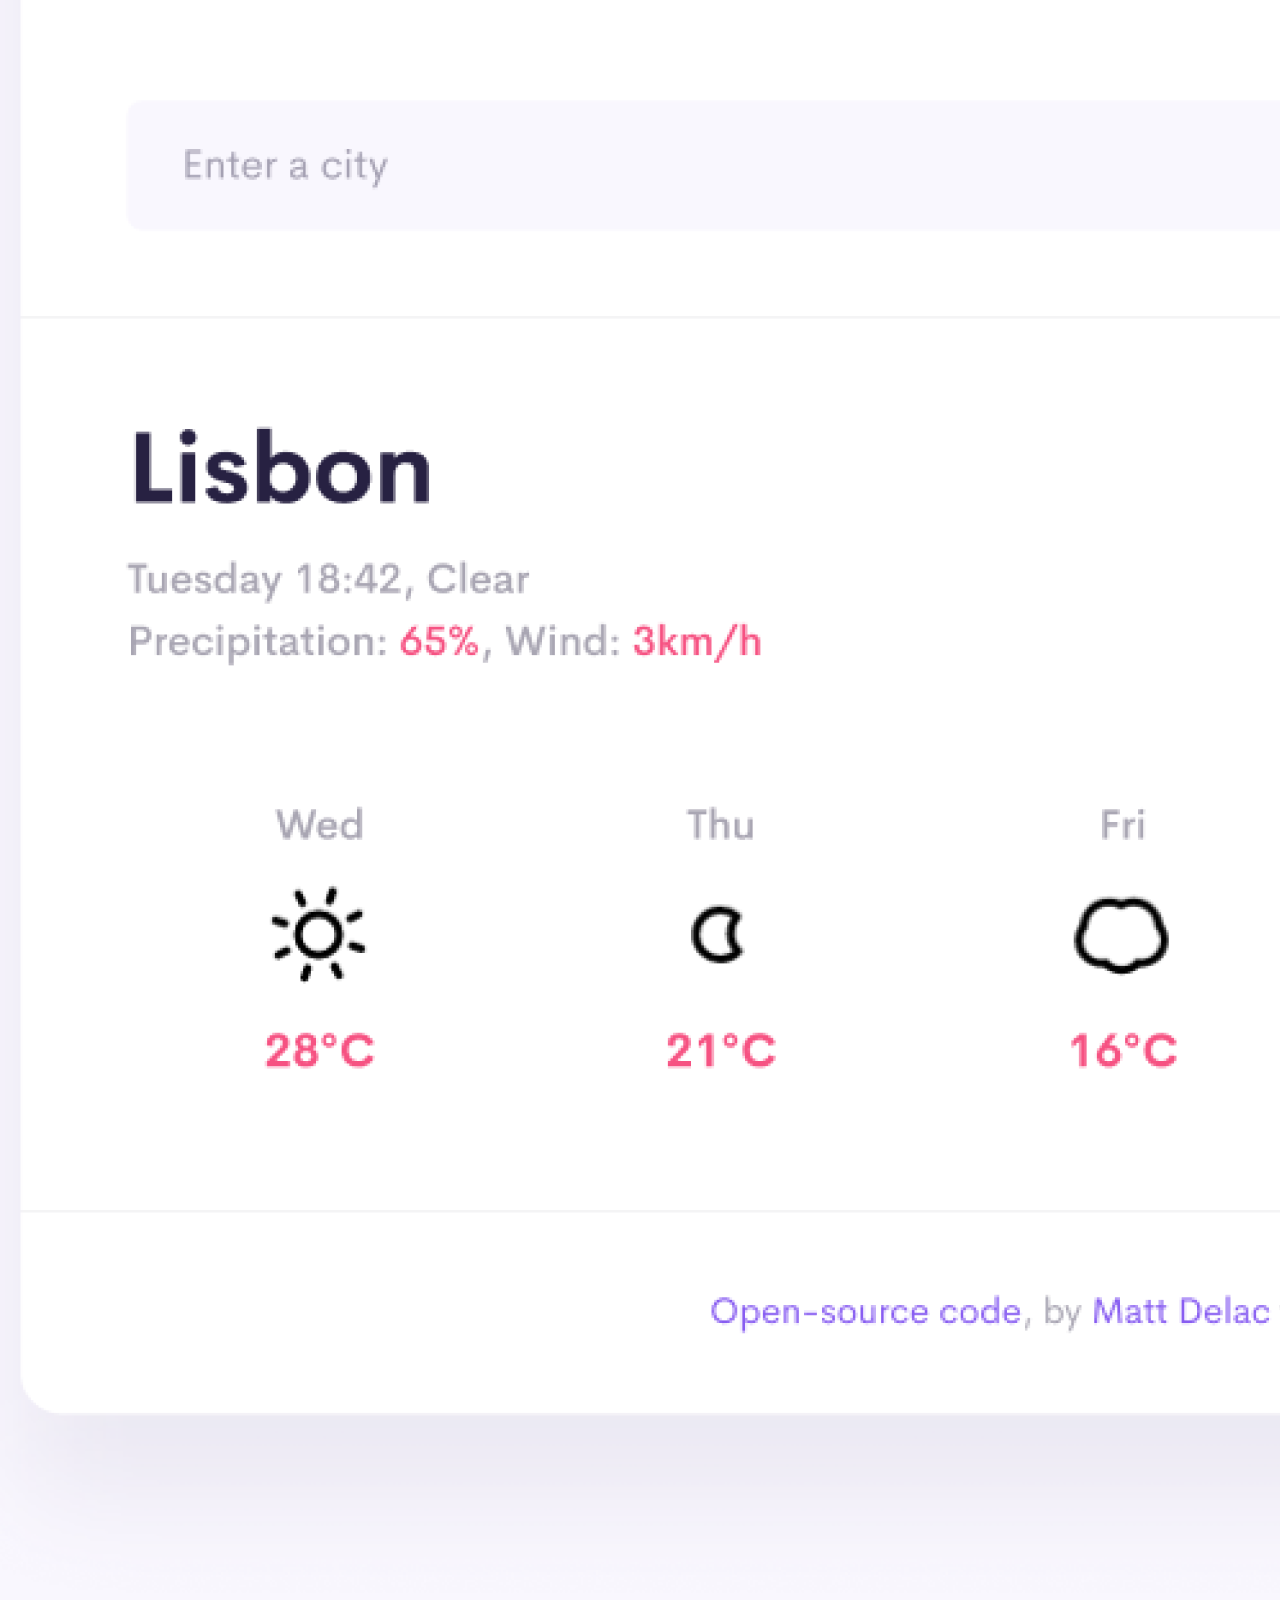
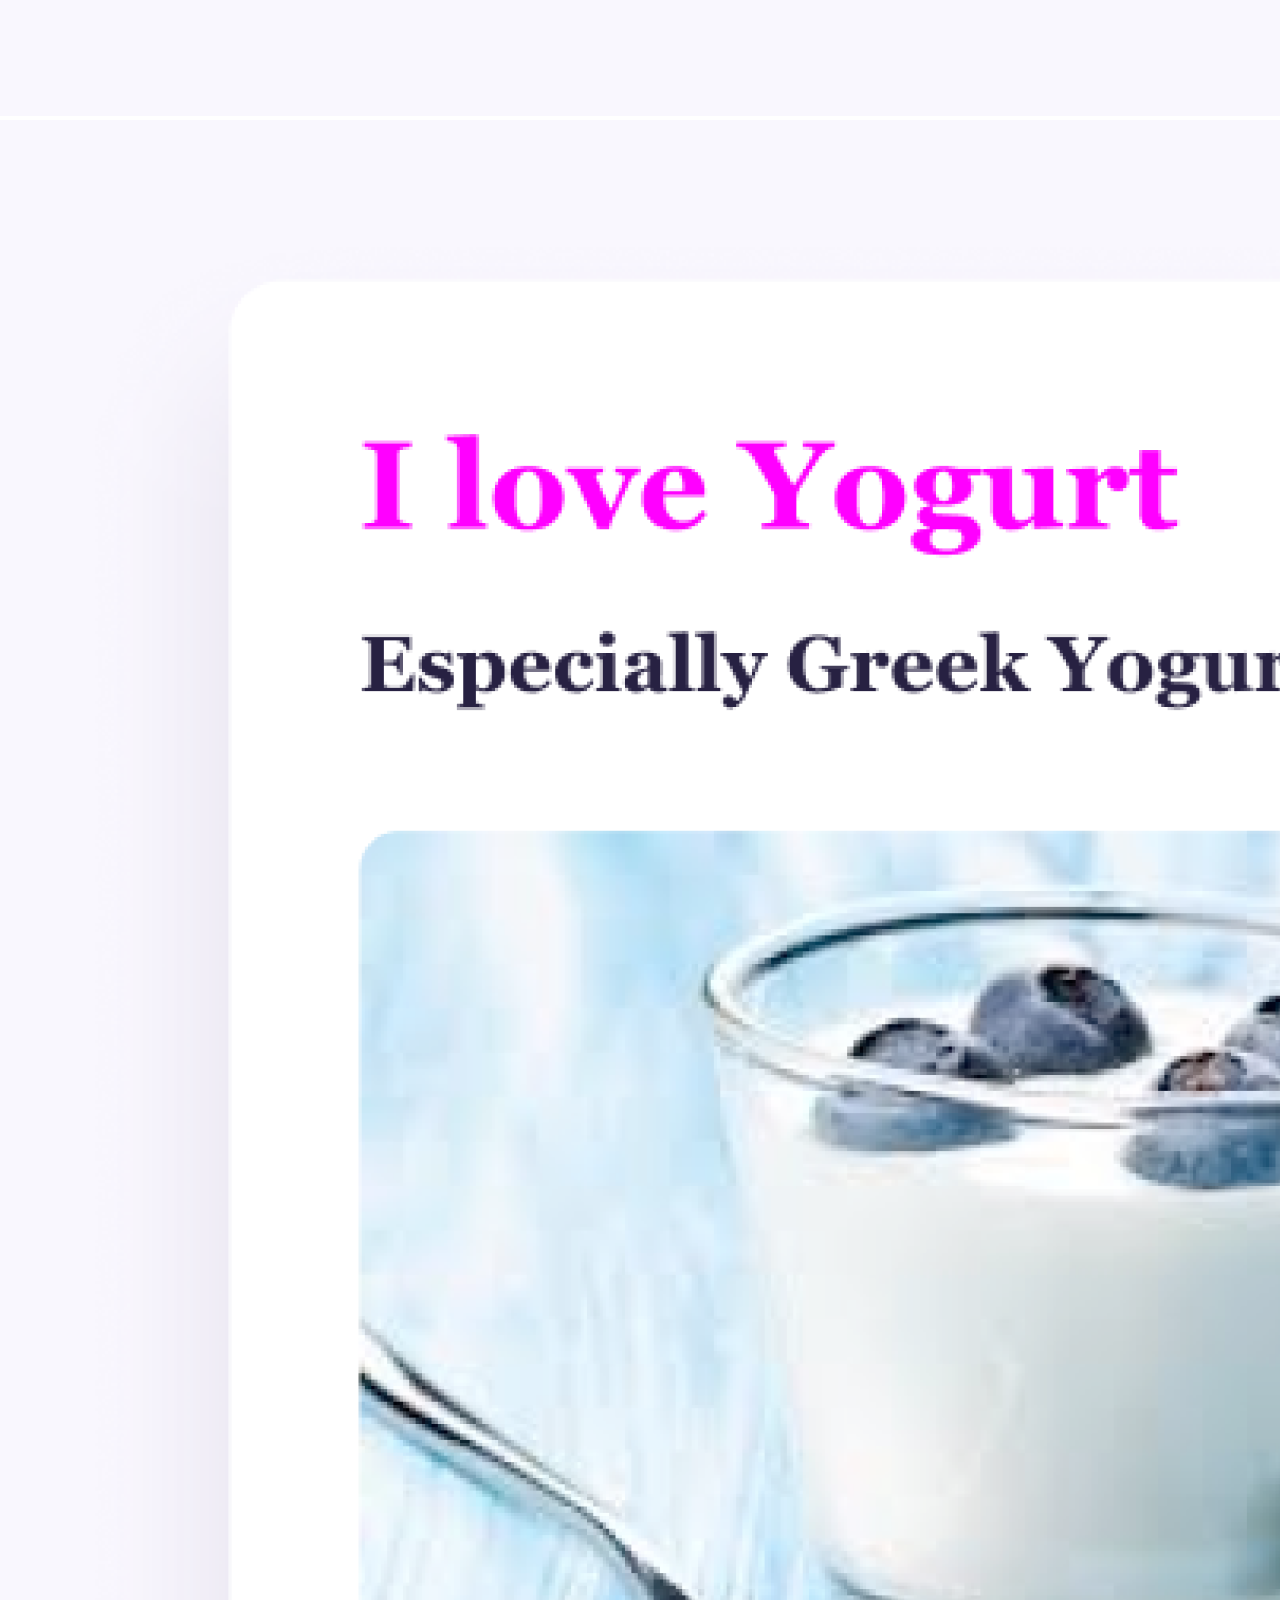
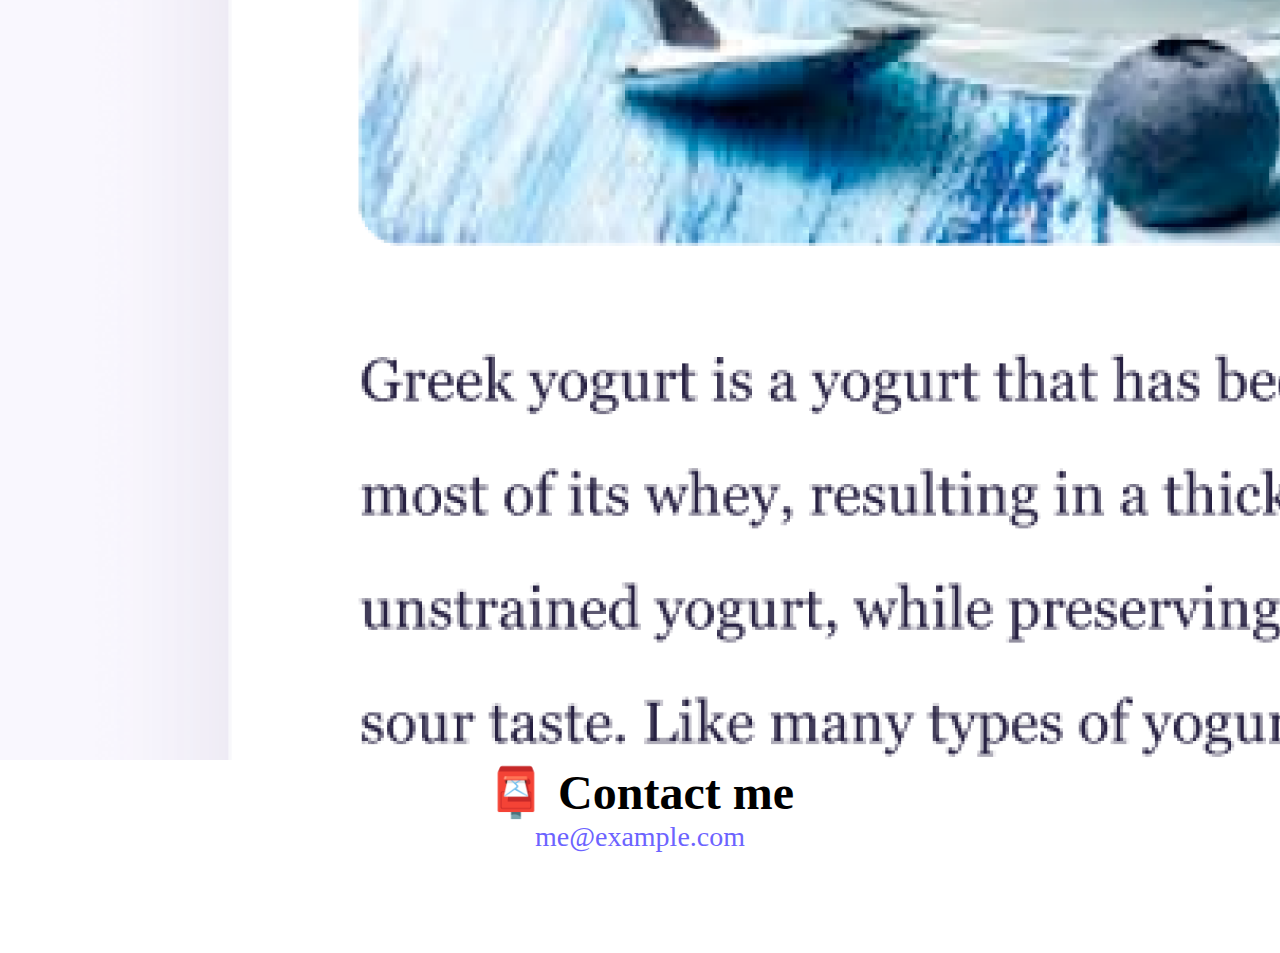
==== commit ea8c4281: "Improved responsiveness" ====
--- a/about.html
+++ b/about.html
@@ -16,12 +16,16 @@
       crossorigin="anonymous"
     ></script>
     <link rel="stylesheet" href="src/style.css" />
-    <title>About Kate Dowd</title>
+    <title>About | Kate Dowd</title>
+    <meta
+      name="description"
+      content="Learn more about Kate Dowd's background and projects."
+    />
   </head>
   <body>
-    <nav class="navbar navbar-expand-lg navbar-light bg-light">
+    <nav class="navbar navbar-expand-lg navbar-light bg-light fixed-top">
       <div class="container-fluid">
-        <a class="navbar-brand" href="index.html">Kate Dowd</a>
+        <a class="navbar-brand" href="index.html" title="Homepage">Kate Dowd</a>
         <button
           class="navbar-toggler"
           type="button"
@@ -36,15 +40,26 @@
         <div class="collapse navbar-collapse" id="navbarNav">
           <ul class="navbar-nav">
             <li class="nav-item">
-              <a class="nav-link active" aria-current="page" href="index.html"
+              <a
+                class="nav-link active"
+                aria-current="page"
+                href="index.html"
+                title="Homepage"
                 >Home</a
               >
             </li>
             <li class="nav-item">
-              <a class="nav-link" href="about.html">About</a>
+              <a class="nav-link" href="about.html" title="About Kate Dowd"
+                >About</a
+              >
             </li>
             <li class="nav-item">
-              <a class="nav-link" href="about.html#contact">Contact</a>
+              <a
+                class="nav-link"
+                href="about.html#contact"
+                title="Contact Kate Dowd"
+                >Contact</a
+              >
             </li>
           </ul>
         </div>
@@ -65,19 +80,22 @@
           <div class="col-md-4">
             <img
               src="images/yoga.png"
-              class="img-fluid border-white shadow p-2 rounded"
+              class="img-fluid border-white shadow p-2 rounded mb-4"
+              title="Yoga App"
             />
           </div>
           <div class="col-md-4">
             <img
               src="images/weather.png"
-              class="img-fluid border-white shadow p-2 rounded"
+              class="img-fluid border-white shadow p-2 rounded mb-4"
+              title="Weather App"
             />
           </div>
           <div class="col-md-4">
             <img
               src="images/yogurt.png"
-              class="img-fluid border-white shadow p-2 rounded"
+              class="img-fluid border-white shadow p-2 rounded mb-4"
+              title="Yogurt Website"
             />
           </div>
         </div>
@@ -85,7 +103,9 @@
     </div>
     <div id="contact">
       <h2>📮 Contact me</h2>
-      <a href="mailto:[email]" class="email-link">me@example.com</a>
+      <a href="mailto:[email]" class="email-link" title="E-mail Kate"
+        >me@example.com</a
+      >
     </div>
   </body>
 </html>
--- a/src/style.css
+++ b/src/style.css
@@ -5,7 +5,7 @@
 }
 
 body {
-  margin: 0;
+  margin: 100px 0;
 }
 
 h1,
@@ -30,6 +30,11 @@
 
 h4 {
   font-size: 48px;
+}
+
+p {
+  font-size: 18px;
+  line-height: 1.5;
 }
 
 .navigation-links {
@@ -74,12 +79,12 @@
 }
 
 .home-panels {
-  margin: 30px;
+  margin: 10px;
 }
 
 .project-panels {
   display: flex;
-  margin: 30px 0;
+  margin: 0;
 }
 
 .email-link {
@@ -93,3 +98,25 @@
 .email-link:hover {
   text-decoration: underline;
 }
+
+@media (max-width: 576px) {
+  body {
+    text-align: center;
+  }
+  h1 {
+    font-size: 48px;
+    line-height: 1.5;
+  }
+  h2 {
+    font-size: 32px;
+    text-align: center;
+  }
+  p {
+    text-align: center;
+  }
+  .project-links {
+    display: block;
+    text-align: center;
+    margin: 0 20px;
+  }
+}
